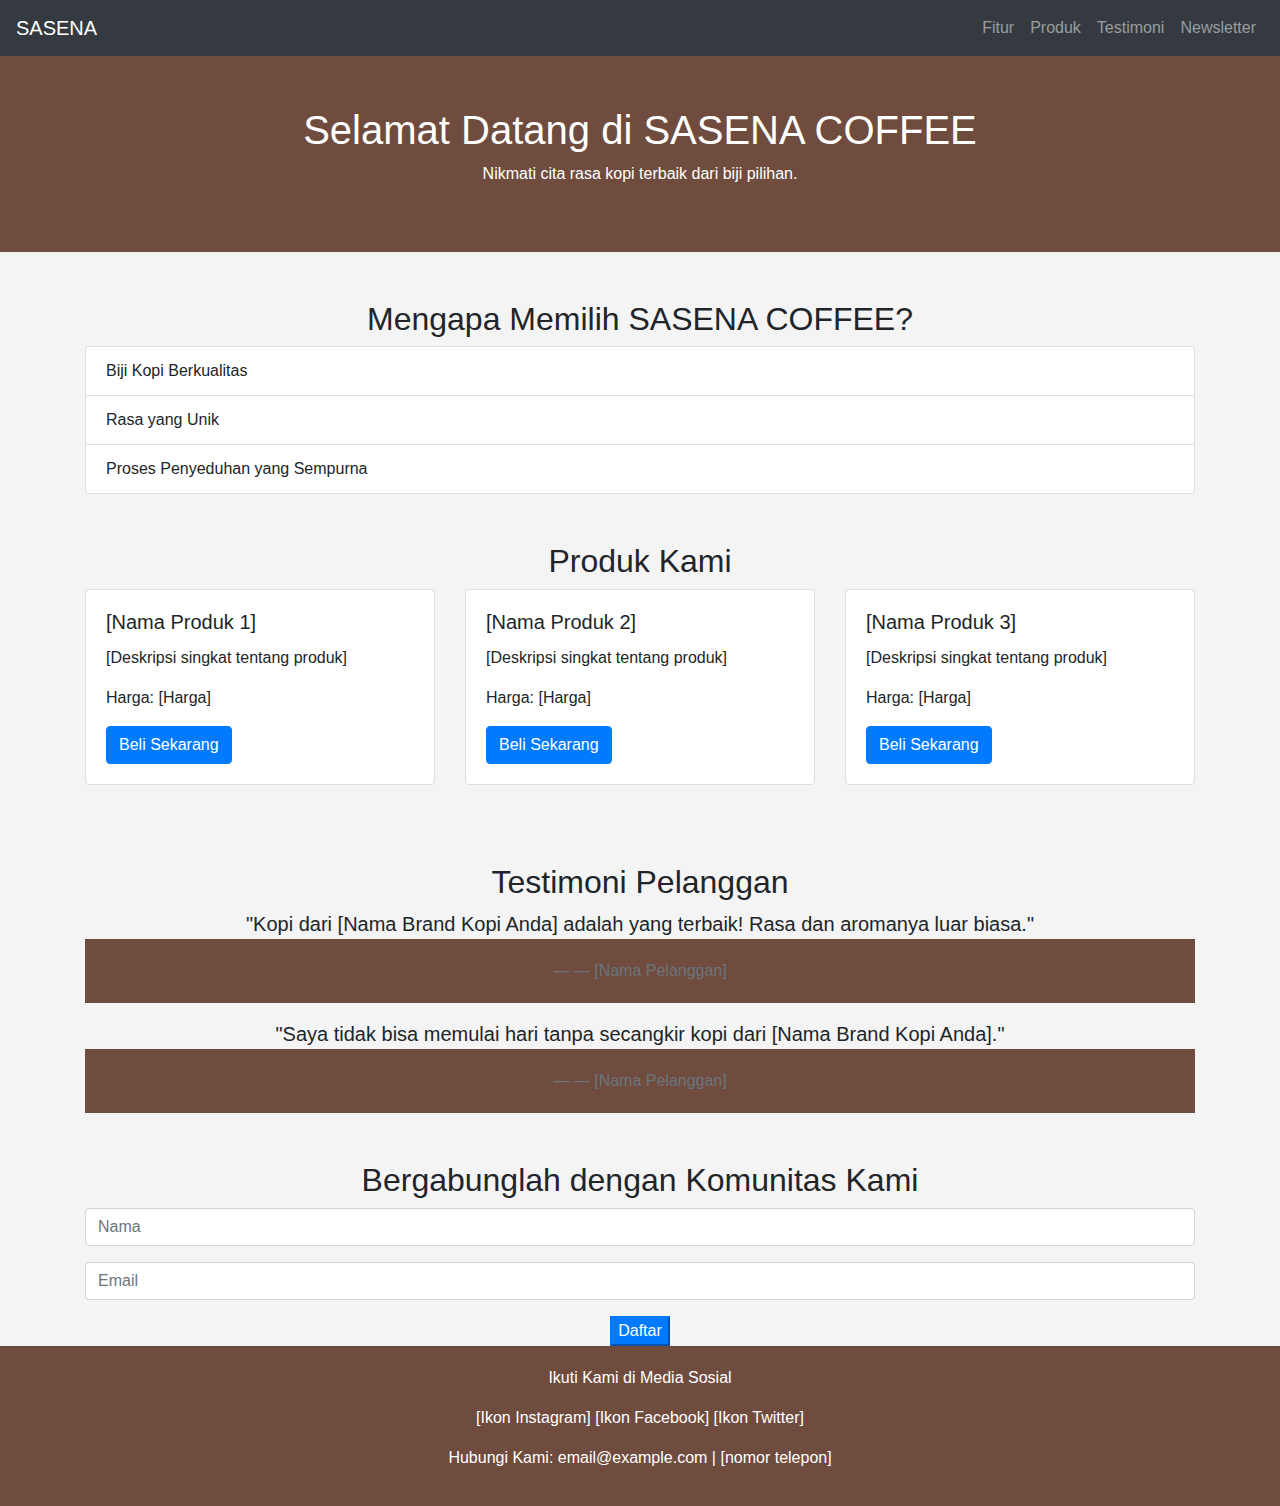
==== index.html @ d5116710 "perbaikan index" ====
<!DOCTYPE html>
<html lang="id">
<head>
    <meta charset="UTF-8">
    <meta name="viewport" content="width=device-width, initial-scale=1.0">
    <title>Landing Page Kopi</title>
    <link rel="stylesheet" href="https://stackpath.bootstrapcdn.com/bootstrap/4.5.2/css/bootstrap.min.css">
    <link rel="stylesheet" href="style.css">
</head>
<body>

    <!-- Navbar -->
    <nav class="navbar navbar-expand-lg navbar-dark bg-dark">
        <a class="navbar-brand" href="#">SASENA</a>
        <button class="navbar-toggler" type="button" data-toggle="collapse" data-target="#navbarNav" aria-controls="navbarNav" aria-expanded="false" aria-label="Toggle navigation">
            <span class="navbar-toggler-icon"></span>
        </button>
        <div class="collapse navbar-collapse" id="navbarNav">
            <ul class="navbar-nav ml-auto">
                <li class="nav-item">
                    <a class="nav-link" href="#features">Fitur</a>
                </li>
                <li class="nav-item">
                    <a class="nav-link" href="#products">Produk</a>
                </li>
                <li class="nav-item">
                    <a class="nav-link" href="#testimonials">Testimoni</a>
                </li>
                <li class="nav-item">
                    <a class="nav-link" href="#newsletter">Newsletter</a>
                </li>
            </ul>
        </div>
    </nav>

    <header class="header">
        <h1>Selamat Datang di SASENA COFFEE</h1>
        <p>Nikmati cita rasa kopi terbaik dari biji pilihan.</p>
    </header>

    <div class="container mt-5">
        <section id="features" class="features">
            <h2 class="text-center">Mengapa Memilih SASENA COFFEE?</h2>
            <ul class="list-group">
                <li class="list-group-item">Biji Kopi Berkualitas</li>
                <li class="list-group-item">Rasa yang Unik</li>
                <li class="list-group-item">Proses Penyeduhan yang Sempurna</li>
            </ul>
        </section>

        <section id="products" class="products mt-5">
            <h2 class="text-center">Produk Kami</h2>
            <div class="row">
                <div class="col-md-4 product">
                    <div class="card">
                        <div class="card-body">
                            <h5 class="card-title">[Nama Produk 1]</h5>
                            <p class="card-text">[Deskripsi singkat tentang produk]</p>
                            <p class="card-text">Harga: [Harga]</p>
                            <a href="#" class="btn btn-primary">Beli Sekarang</a>
                        </div>
                    </div>
                </div>
                <div class="col-md-4 product">
                    <div class="card">
                        <div class="card-body">
                            <h5 class="card-title">[Nama Produk 2]</h5>
                            <p class="card-text">[Deskripsi singkat tentang produk]</p>
                            <p class="card-text">Harga: [Harga]</p>
                            <a href="#" class="btn btn-primary">Beli Sekarang</a>
                        </div>
                    </div>
                </div>
                <div class="col-md-4 product">
                    <div class="card">
                        <div class="card-body">
                            <h5 class="card-title">[Nama Produk 3]</h5>
                            <p class="card-text">[Deskripsi singkat tentang produk]</p>
                            <p class="card-text">Harga: [Harga]</p>
                            <a href="#" class="btn btn-primary">Beli Sekarang</a>
                        </div>
                    </div>
                </div>
            </div>
        </section>

        <section id="test imoni" class="testimonials mt-5">
            <h2 class="text-center">Testimoni Pelanggan</h2>
            <blockquote class="blockquote text-center">
                <p class="mb-0">"Kopi dari [Nama Brand Kopi Anda] adalah yang terbaik! Rasa dan aromanya luar biasa."</p>
                <footer class="blockquote-footer">— [Nama Pelanggan]</footer>
            </blockquote>
            <blockquote class="blockquote text-center">
                <p class="mb-0">"Saya tidak bisa memulai hari tanpa secangkir kopi dari [Nama Brand Kopi Anda]."</p>
                <footer class="blockquote-footer">— [Nama Pelanggan]</footer>
            </blockquote>
        </section>

        <section id="newsletter" class="newsletter mt-5">
            <h2 class="text-center">Bergabunglah dengan Komunitas Kami</h2>
            <form class="text-center">
                <div class="form-group">
                    <input type="text" class="form-control" placeholder="Nama" required>
                </div>
                <div class="form-group">
                    <input type="email" class="form-control" placeholder="Email" required>
                </div>
                <button type="submit" class="Daftar btn-primary">Daftar</button>
            </form>
        </section>
    </div>

    <footer>
        <p>Ikuti Kami di Media Sosial</p>
        <p>[Ikon Instagram] [Ikon Facebook] [Ikon Twitter]</p>
        <p>Hubungi Kami: email@example.com | [nomor telepon]</p>
    </footer>

    <script src="https://code.jquery.com/jquery-3.5.1.slim.min.js"></script>
    <script src="https://cdn.jsdelivr.net/npm/@popperjs/core@2.9.2/dist/umd/popper.min.js"></script>
    <script src="https://stackpath.bootstrapcdn.com/bootstrap/4.5.2/js/bootstrap.min.js"></script>
</body>
</html>
---- style.css ----
body {
    background-color: #f4f4f4;
}
.header {
    background: #6f4c3e;
    color: white;
    padding: 50px 0;
    text-align: center;
}
.product {
    margin-bottom: 30px;
}
footer {
    background: #6f4c3e;
    color: white;
    padding: 20px 0;
    text-align: center;
}
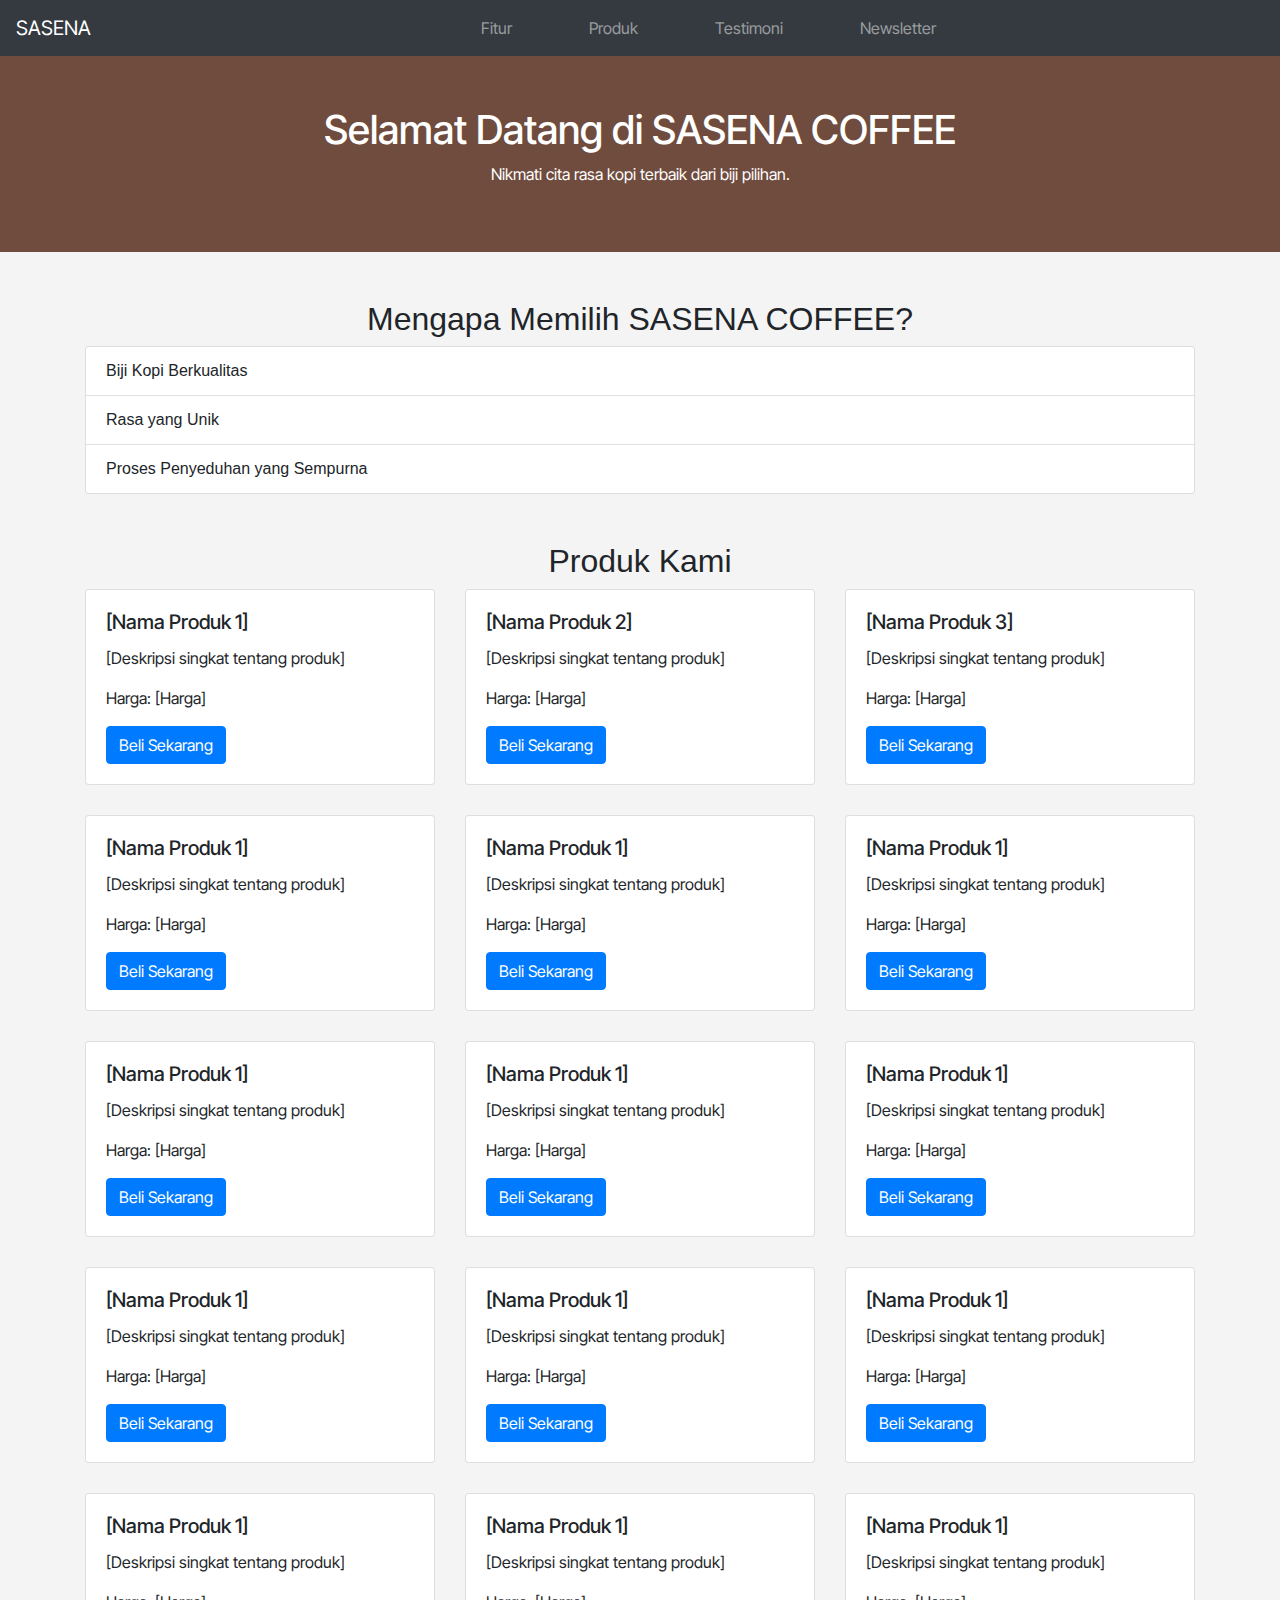
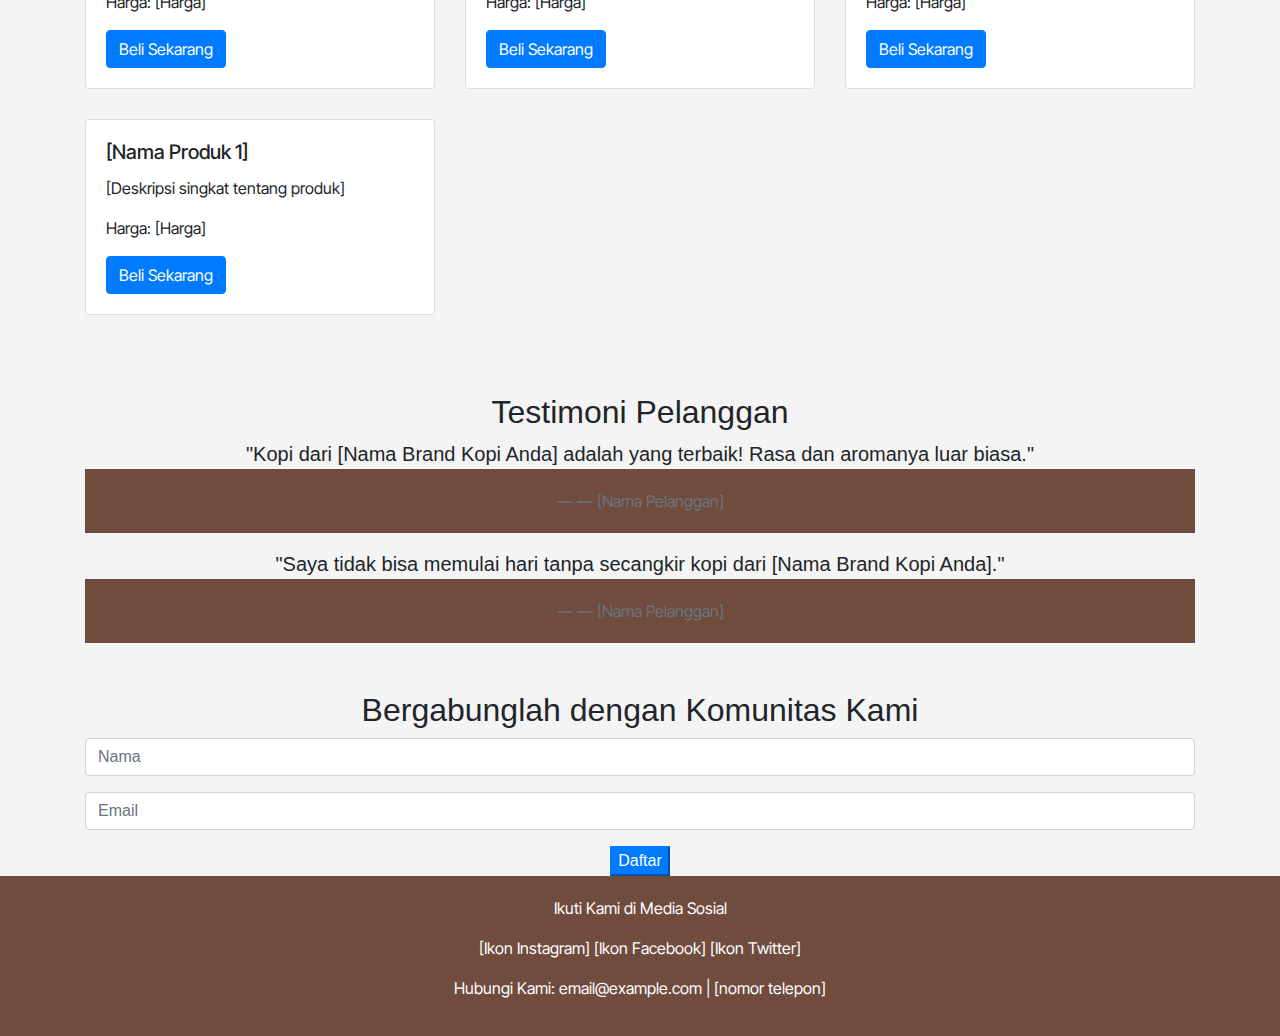
==== commit 576a777a: "update" ====
--- a/index.html
+++ b/index.html
@@ -8,7 +8,8 @@
     <link rel="stylesheet" href="style.css">
 </head>
 <body>
-
+<!-- Test -->
+<!-- cekidot -->
     <!-- Navbar -->
     <nav class="navbar navbar-expand-lg navbar-dark bg-dark">
         <a class="navbar-brand" href="#">SASENA</a>
@@ -24,7 +25,7 @@
                     <a class="nav-link" href="#products">Produk</a>
                 </li>
                 <li class="nav-item">
-                    <a class="nav-link" href="#testimonials">Testimoni</a>
+                    <a class="nav-link" href="#testimoni">Testimoni</a>
                 </li>
                 <li class="nav-item">
                     <a class="nav-link" href="#newsletter">Newsletter</a>
@@ -81,10 +82,140 @@
                         </div>
                     </div>
                 </div>
+                <div class="col-md-4 product">
+                    <div class="card">
+                        <div class="card-body">
+                            <h5 class="card-title">[Nama Produk 1]</h5>
+                            <p class="card-text">[Deskripsi singkat tentang produk]</p>
+                            <p class="card-text">Harga: [Harga]</p>
+                            <a href="#" class="btn btn-primary">Beli Sekarang</a>
+                        </div>
+                    </div>
+                </div>
+                <div class="col-md-4 product">
+                    <div class="card">
+                        <div class="card-body">
+                            <h5 class="card-title">[Nama Produk 1]</h5>
+                            <p class="card-text">[Deskripsi singkat tentang produk]</p>
+                            <p class="card-text">Harga: [Harga]</p>
+                            <a href="#" class="btn btn-primary">Beli Sekarang</a>
+                        </div>
+                    </div>
+                </div>
+                <div class="col-md-4 product">
+                    <div class="card">
+                        <div class="card-body">
+                            <h5 class="card-title">[Nama Produk 1]</h5>
+                            <p class="card-text">[Deskripsi singkat tentang produk]</p>
+                            <p class="card-text">Harga: [Harga]</p>
+                            <a href="#" class="btn btn-primary">Beli Sekarang</a>
+                        </div>
+                    </div>
+                </div>
+                <div class="col-md-4 product">
+                    <div class="card">
+                        <div class="card-body">
+                            <h5 class="card-title">[Nama Produk 1]</h5>
+                            <p class="card-text">[Deskripsi singkat tentang produk]</p>
+                            <p class="card-text">Harga: [Harga]</p>
+                            <a href="#" class="btn btn-primary">Beli Sekarang</a>
+                        </div>
+                    </div>
+                </div>
+                <div class="col-md-4 product">
+                    <div class="card">
+                        <div class="card-body">
+                            <h5 class="card-title">[Nama Produk 1]</h5>
+                            <p class="card-text">[Deskripsi singkat tentang produk]</p>
+                            <p class="card-text">Harga: [Harga]</p>
+                            <a href="#" class="btn btn-primary">Beli Sekarang</a>
+                        </div>
+                    </div>
+                </div>
+                <div class="col-md-4 product">
+                    <div class="card">
+                        <div class="card-body">
+                            <h5 class="card-title">[Nama Produk 1]</h5>
+                            <p class="card-text">[Deskripsi singkat tentang produk]</p>
+                            <p class="card-text">Harga: [Harga]</p>
+                            <a href="#" class="btn btn-primary">Beli Sekarang</a>
+                        </div>
+                    </div>
+                </div>
+                <div class="col-md-4 product">
+                    <div class="card">
+                        <div class="card-body">
+                            <h5 class="card-title">[Nama Produk 1]</h5>
+                            <p class="card-text">[Deskripsi singkat tentang produk]</p>
+                            <p class="card-text">Harga: [Harga]</p>
+                            <a href="#" class="btn btn-primary">Beli Sekarang</a>
+                        </div>
+                    </div>
+                </div>
+                <div class="col-md-4 product">
+                    <div class="card">
+                        <div class="card-body">
+                            <h5 class="card-title">[Nama Produk 1]</h5>
+                            <p class="card-text">[Deskripsi singkat tentang produk]</p>
+                            <p class="card-text">Harga: [Harga]</p>
+                            <a href="#" class="btn btn-primary">Beli Sekarang</a>
+                        </div>
+                    </div>
+                </div>
+                <div class="col-md-4 product">
+                    <div class="card">
+                        <div class="card-body">
+                            <h5 class="card-title">[Nama Produk 1]</h5>
+                            <p class="card-text">[Deskripsi singkat tentang produk]</p>
+                            <p class="card-text">Harga: [Harga]</p>
+                            <a href="#" class="btn btn-primary">Beli Sekarang</a>
+                        </div>
+                    </div>
+                </div>
+                <div class="col-md-4 product">
+                    <div class="card">
+                        <div class="card-body">
+                            <h5 class="card-title">[Nama Produk 1]</h5>
+                            <p class="card-text">[Deskripsi singkat tentang produk]</p>
+                            <p class="card-text">Harga: [Harga]</p>
+                            <a href="#" class="btn btn-primary">Beli Sekarang</a>
+                        </div>
+                    </div>
+                </div>
+                <div class="col-md-4 product">
+                    <div class="card">
+                        <div class="card-body">
+                            <h5 class="card-title">[Nama Produk 1]</h5>
+                            <p class="card-text">[Deskripsi singkat tentang produk]</p>
+                            <p class="card-text">Harga: [Harga]</p>
+                            <a href="#" class="btn btn-primary">Beli Sekarang</a>
+                        </div>
+                    </div>
+                </div>
+                <div class="col-md-4 product">
+                    <div class="card">
+                        <div class="card-body">
+                            <h5 class="card-title">[Nama Produk 1]</h5>
+                            <p class="card-text">[Deskripsi singkat tentang produk]</p>
+                            <p class="card-text">Harga: [Harga]</p>
+                            <a href="#" class="btn btn-primary">Beli Sekarang</a>
+                        </div>
+                    </div>
+                </div>
+                <div class="col-md-4 product">
+                    <div class="card">
+                        <div class="card-body">
+                            <h5 class="card-title">[Nama Produk 1]</h5>
+                            <p class="card-text">[Deskripsi singkat tentang produk]</p>
+                            <p class="card-text">Harga: [Harga]</p>
+                            <a href="#" class="btn btn-primary">Beli Sekarang</a>
+                        </div>
+                    </div>
+                </div>
             </div>
         </section>
 
-        <section id="test imoni" class="testimonials mt-5">
+        <section id="testimoni" class="testimonials mt-5">
             <h2 class="text-center">Testimoni Pelanggan</h2>
             <blockquote class="blockquote text-center">
                 <p class="mb-0">"Kopi dari [Nama Brand Kopi Anda] adalah yang terbaik! Rasa dan aromanya luar biasa."</p>
--- a/style.css
+++ b/style.css
@@ -1,18 +1,69 @@
+@import url('https://fonts.googleapis.com/css2?family=Anton&family=Bebas+Neue&family=Inter+Tight:ital,wght@0,100..900;1,100..900&display=swap');
+
 body {
     background-color: #f4f4f4;
 }
+/* navbar */
+#navbar-color{
+    background-color: rgba(238,224,208);
+ }
+ .navbar-brand {
+    font-family: "Inter Tight", serif;
+  font-optical-sizing: auto;
+  font-weight: <weight>;
+  font-style: normal;
+ }
+ .navbar-nav {
+    margin: auto;
+    display: fixed;
+    align-items: center;
+    gap: 1rem;
+    list-style: none;
+    transition: left 0.3s;
+
+}
+.nav-link {
+    margin-left: 45px;
+    color: #6f4c3e;
+    transition: .1s ease;
+    cursor: pointer;
+    font-family: "Inter Tight", serif;
+  font-optical-sizing: auto;
+  font-weight: <weight>;
+  font-style: normal;
+    
+}
+.nav-link:hover {
+    color: #6f4c3e;
+    border-right:4px solid #6f4c3e;
+    border-left:4px solid #6f4c3e;
+    border-radius: 15px;
+}
+
 .header {
     background: #6f4c3e;
     color: white;
     padding: 50px 0;
     text-align: center;
+    font-family: "Inter Tight", serif;
+  font-optical-sizing: auto;
+  font-weight: <weight>;
+  font-style: normal;
 }
 .product {
     margin-bottom: 30px;
+    font-family: "Inter Tight", serif;
+  font-optical-sizing: auto;
+  font-weight: <weight>;
+  font-style: normal;
 }
 footer {
     background: #6f4c3e;
     color: white;
     padding: 20px 0;
     text-align: center;
+    font-family: "Inter Tight", serif;
+  font-optical-sizing: auto;
+  font-weight: <weight>;
+  font-style: normal;
 }
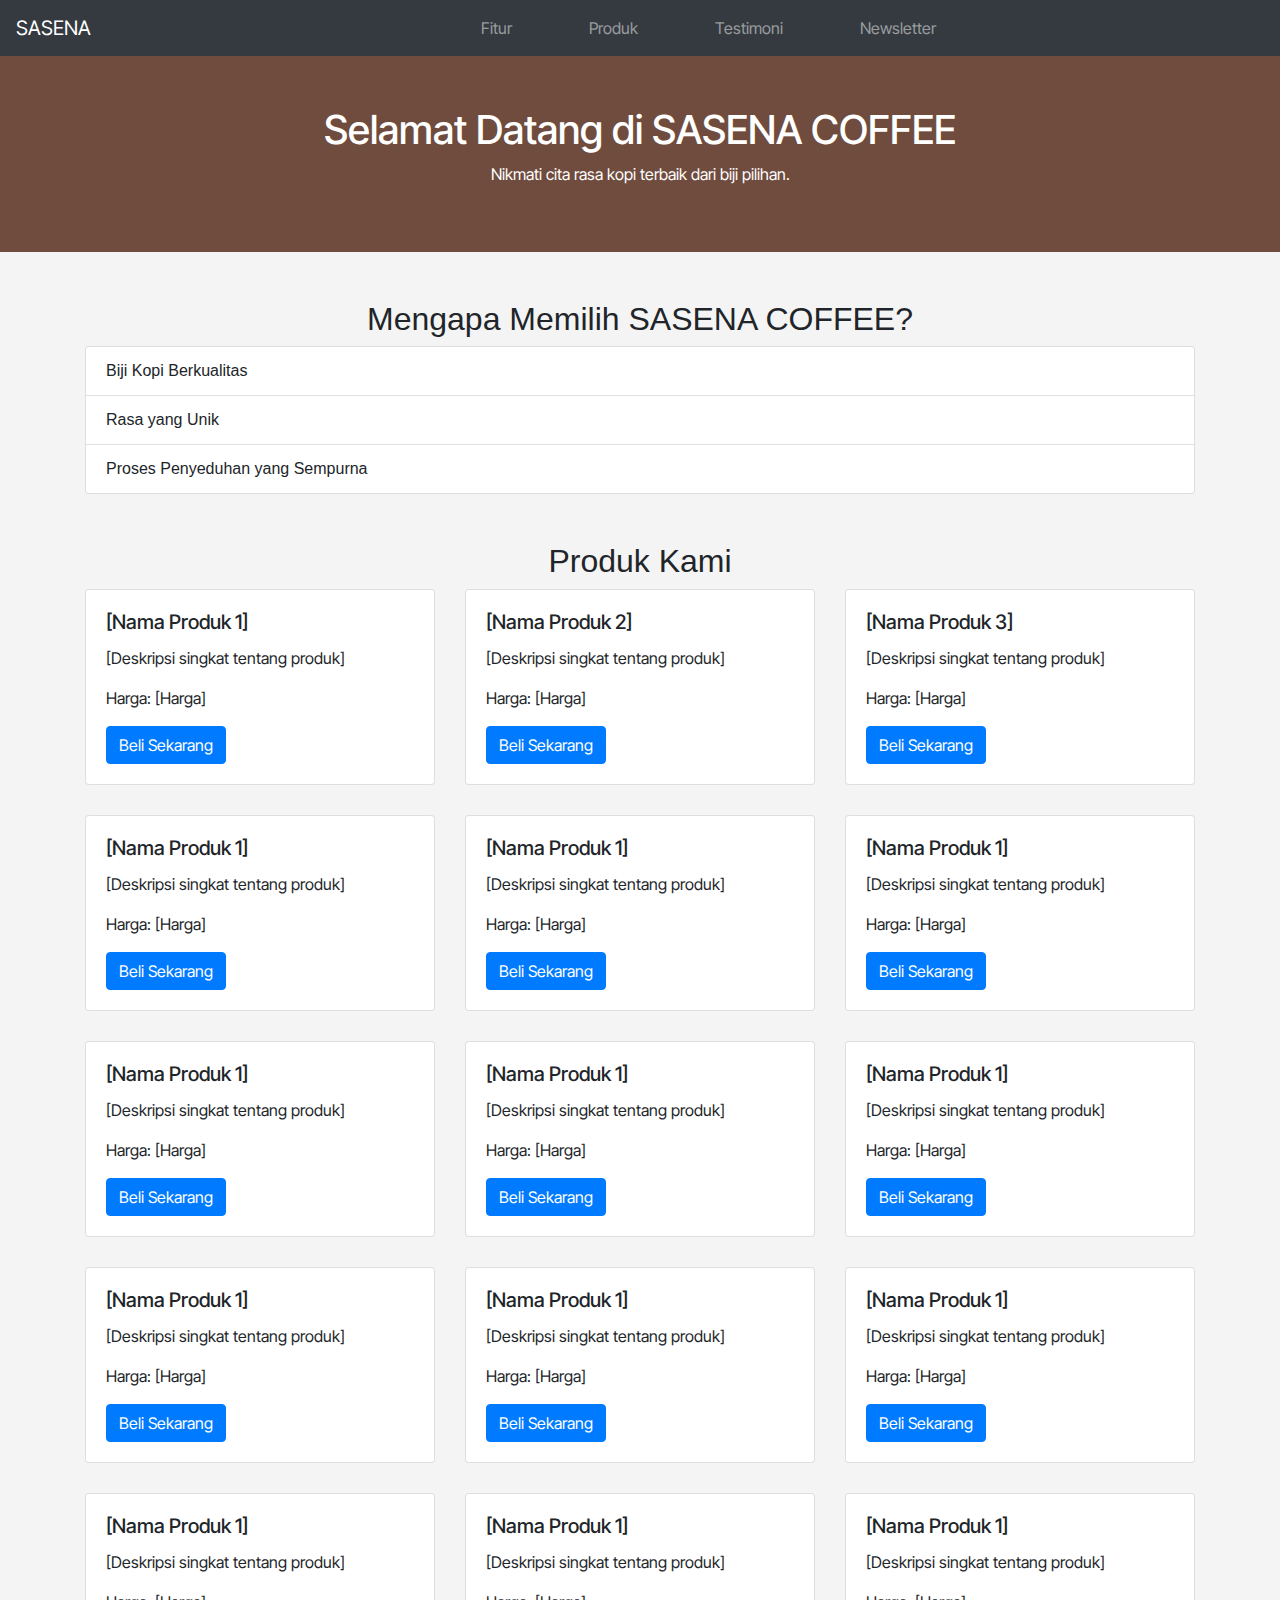
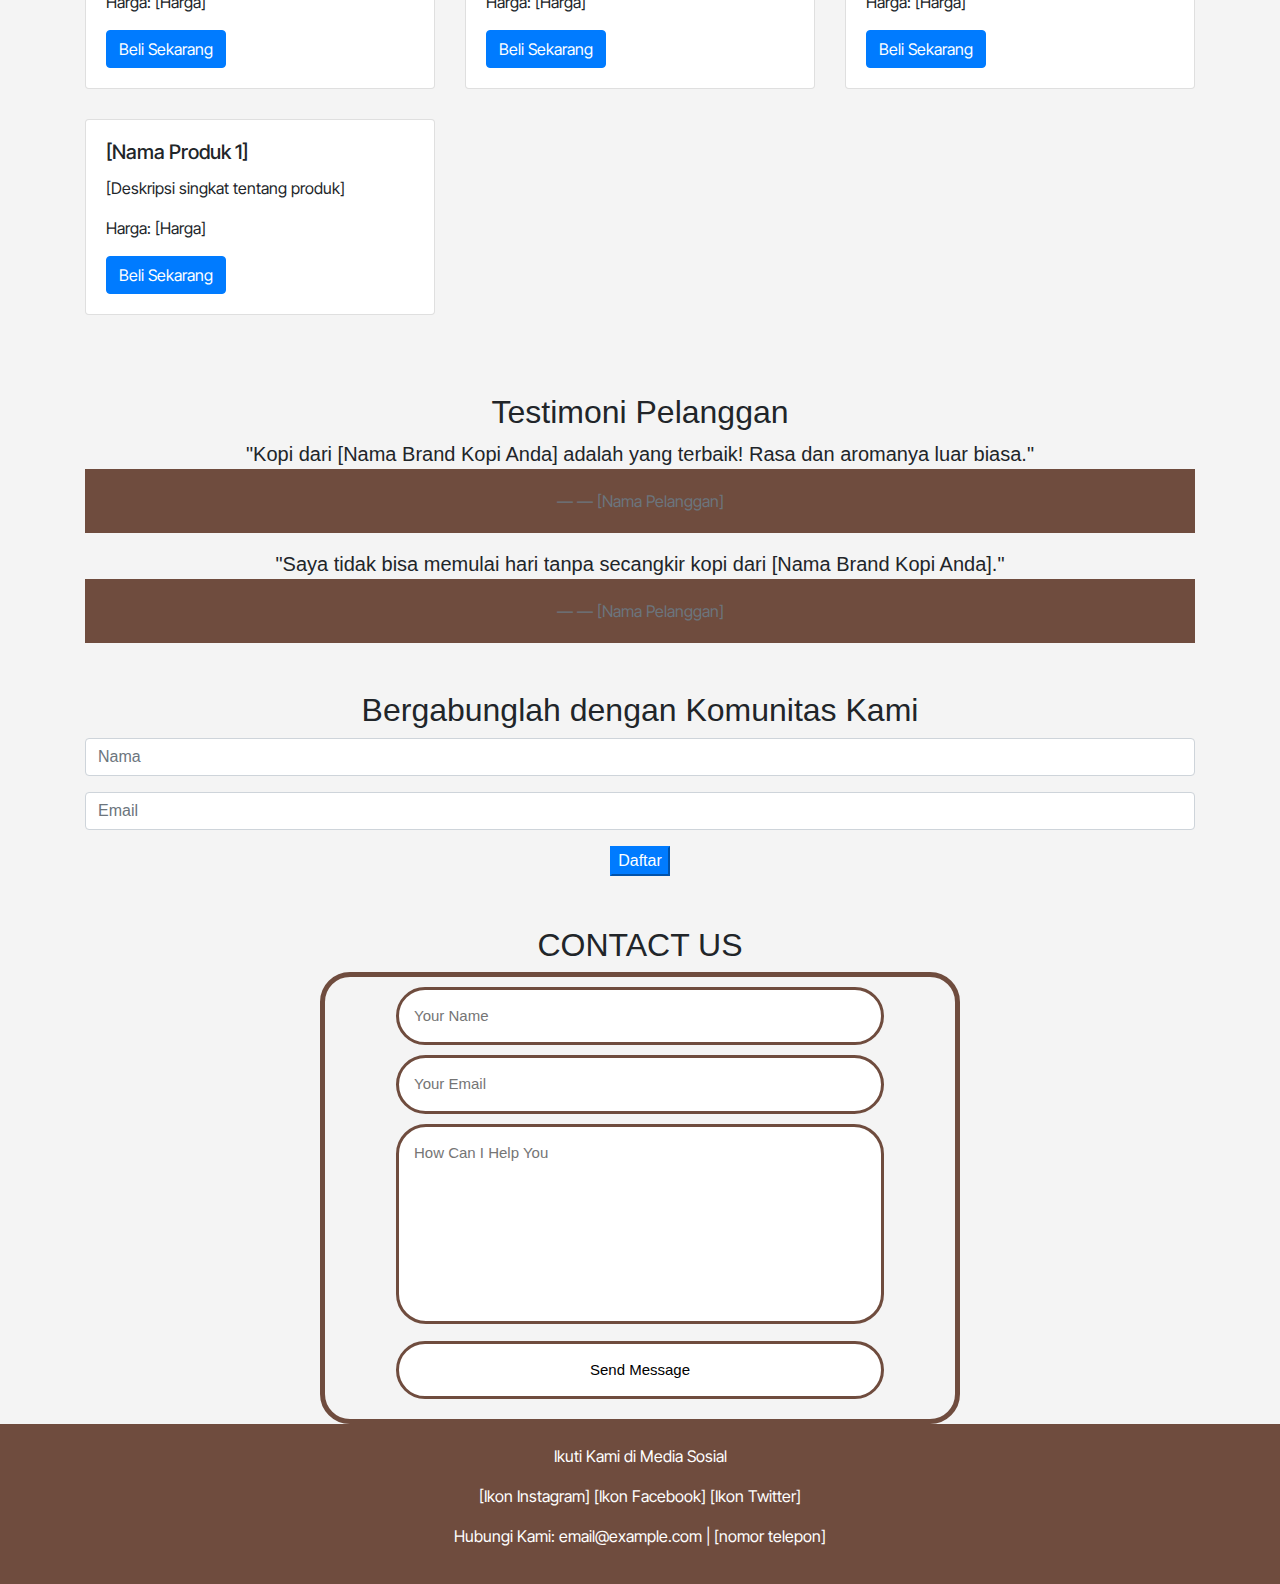
==== commit d6100d20: "update" ====
--- a/index.html
+++ b/index.html
@@ -241,6 +241,21 @@
         </section>
     </div>
 
+    <section id="contact" >
+        <div class="contact">
+            <h2>CONTACT US</h2>
+        </div>
+            <div class="contact-form">
+                <form action="" class="text-center">
+                    <input type="name" placeholder="Your Name" required>
+                    <input type="email" placeholder="Your Email" required>
+                    <textarea name="" id="" cols="35" rows="10" placeholder="How Can I Help You" required></textarea>
+                    <input type="submit" value="Send Message" class="submit" require>
+                </form>
+            </div>
+        </div>
+    </section>
+
     <footer>
         <p>Ikuti Kami di Media Sosial</p>
         <p>[Ikon Instagram] [Ikon Facebook] [Ikon Twitter]</p>
--- a/style.css
+++ b/style.css
@@ -20,6 +20,7 @@
     gap: 1rem;
     list-style: none;
     transition: left 0.3s;
+    margin-left: 20px;
 
 }
 .nav-link {
@@ -35,10 +36,11 @@
 }
 .nav-link:hover {
     color: #6f4c3e;
-    border-right:4px solid #6f4c3e;
-    border-left:4px solid #6f4c3e;
-    border-radius: 15px;
+    border:4px solid #6f4c3e;
+    /* border-left:4px solid #6f4c3e; */
+    border-radius: 20px;
 }
+/* navbar end */
 
 .header {
     background: #6f4c3e;
@@ -57,6 +59,57 @@
   font-weight: <weight>;
   font-style: normal;
 }
+
+/* contact */ 
+.contact {
+  display: flex;
+  flex-direction: row;
+  justify-content: center;
+  margin-top: 50px;
+  padding-bottom: -50px;
+  padding-top: -50px;
+}
+.contact-form form {
+  position: relative;
+  width: 50%;
+  border: 5px solid #6f4c3e;
+  border-radius: 30px;
+  margin: auto;
+  padding: 10px;
+}
+.contact-form form input, form textarea {
+  width: 80%;
+  padding: 15px;
+  background: white;
+  color: black;
+  border: 3px solid #6f4c3e;
+  outline: none;
+  font-size: 15px;
+  border-radius: 30px;
+  margin-bottom: 10px;
+}
+.contact-form textarea {
+  resize: none;
+  height: 200px;
+}
+.contact-form input .submit {
+  width: 160px;
+  height: 60px;
+  background: transparent;
+  border: 3px solid #6f4c3e;
+  border-radius: 30px;
+  transition: 0.5s ease;
+  cursor: pointer;
+}
+.contact-form .submit:hover {
+  background-color: #6f4c3e;
+  color: white;
+}
+iframe {
+  margin-top: 30px;
+}
+/* contact end */
+
 footer {
     background: #6f4c3e;
     color: white;
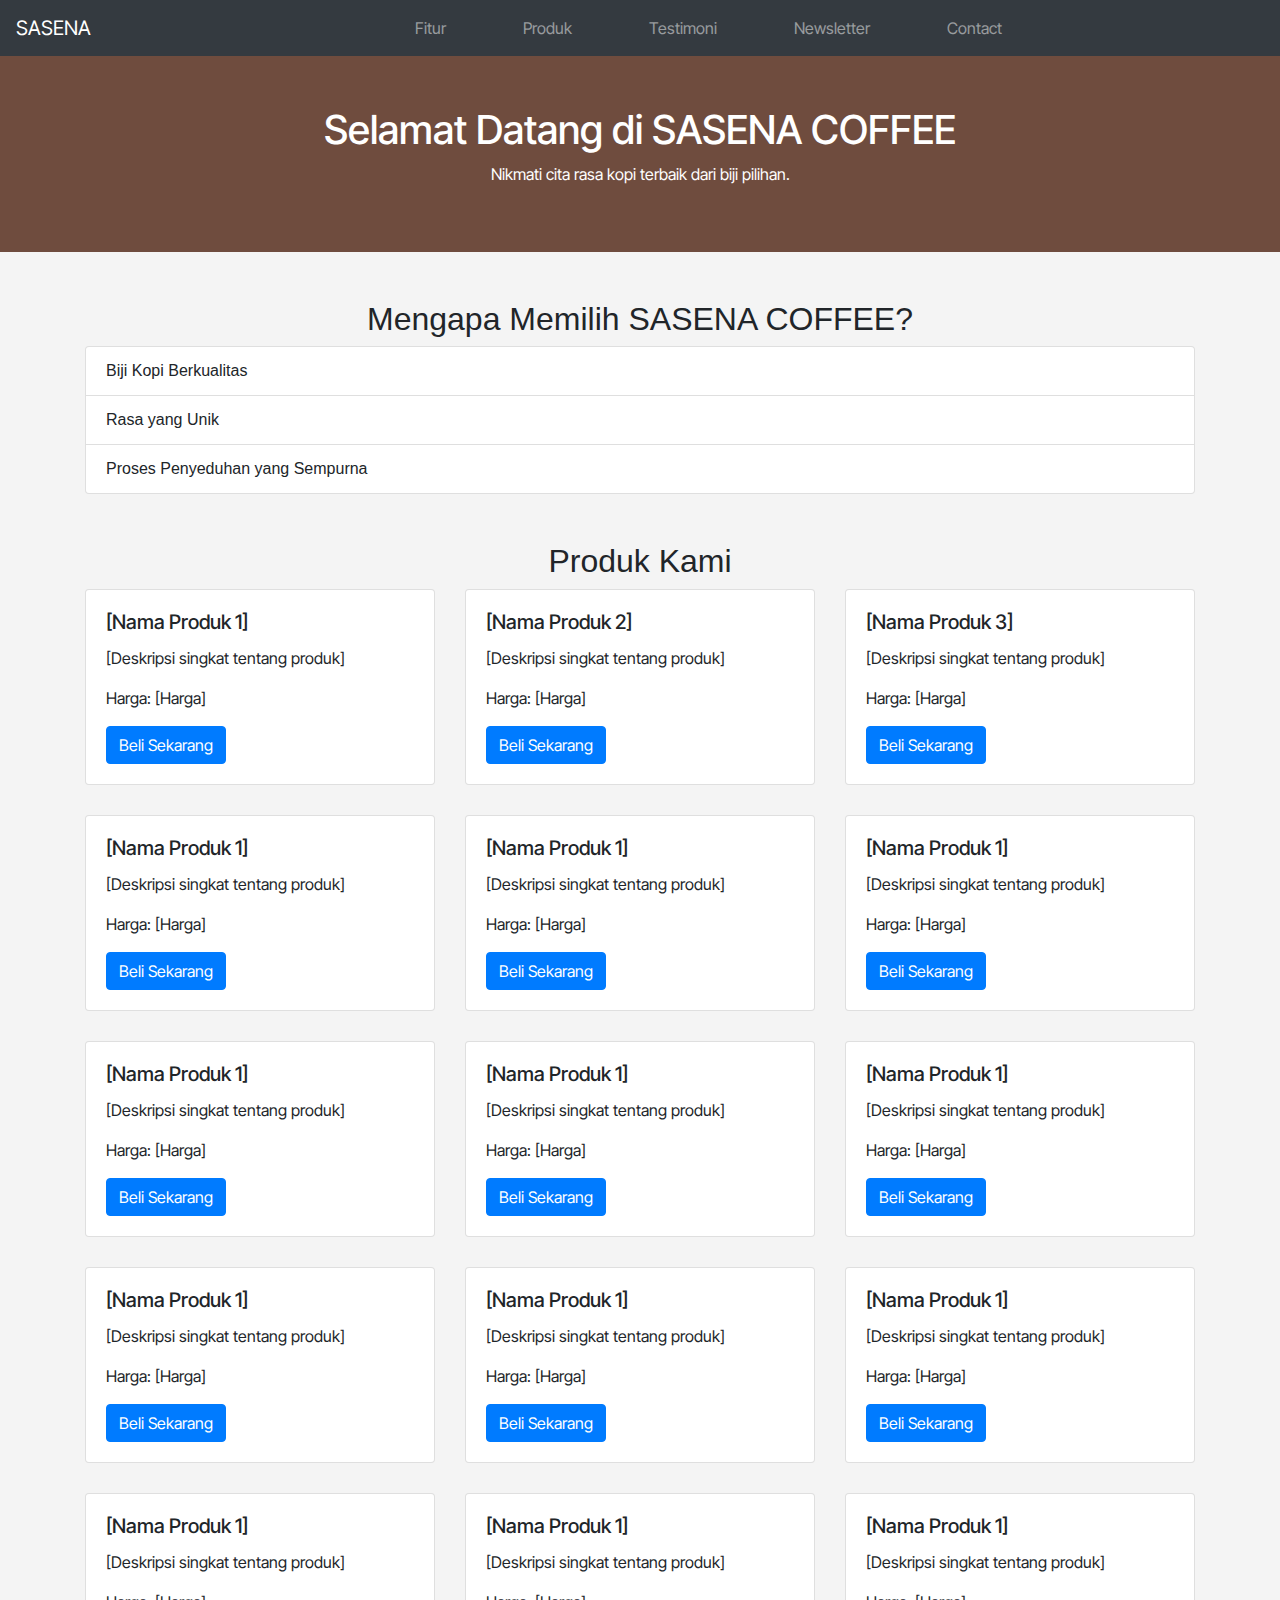
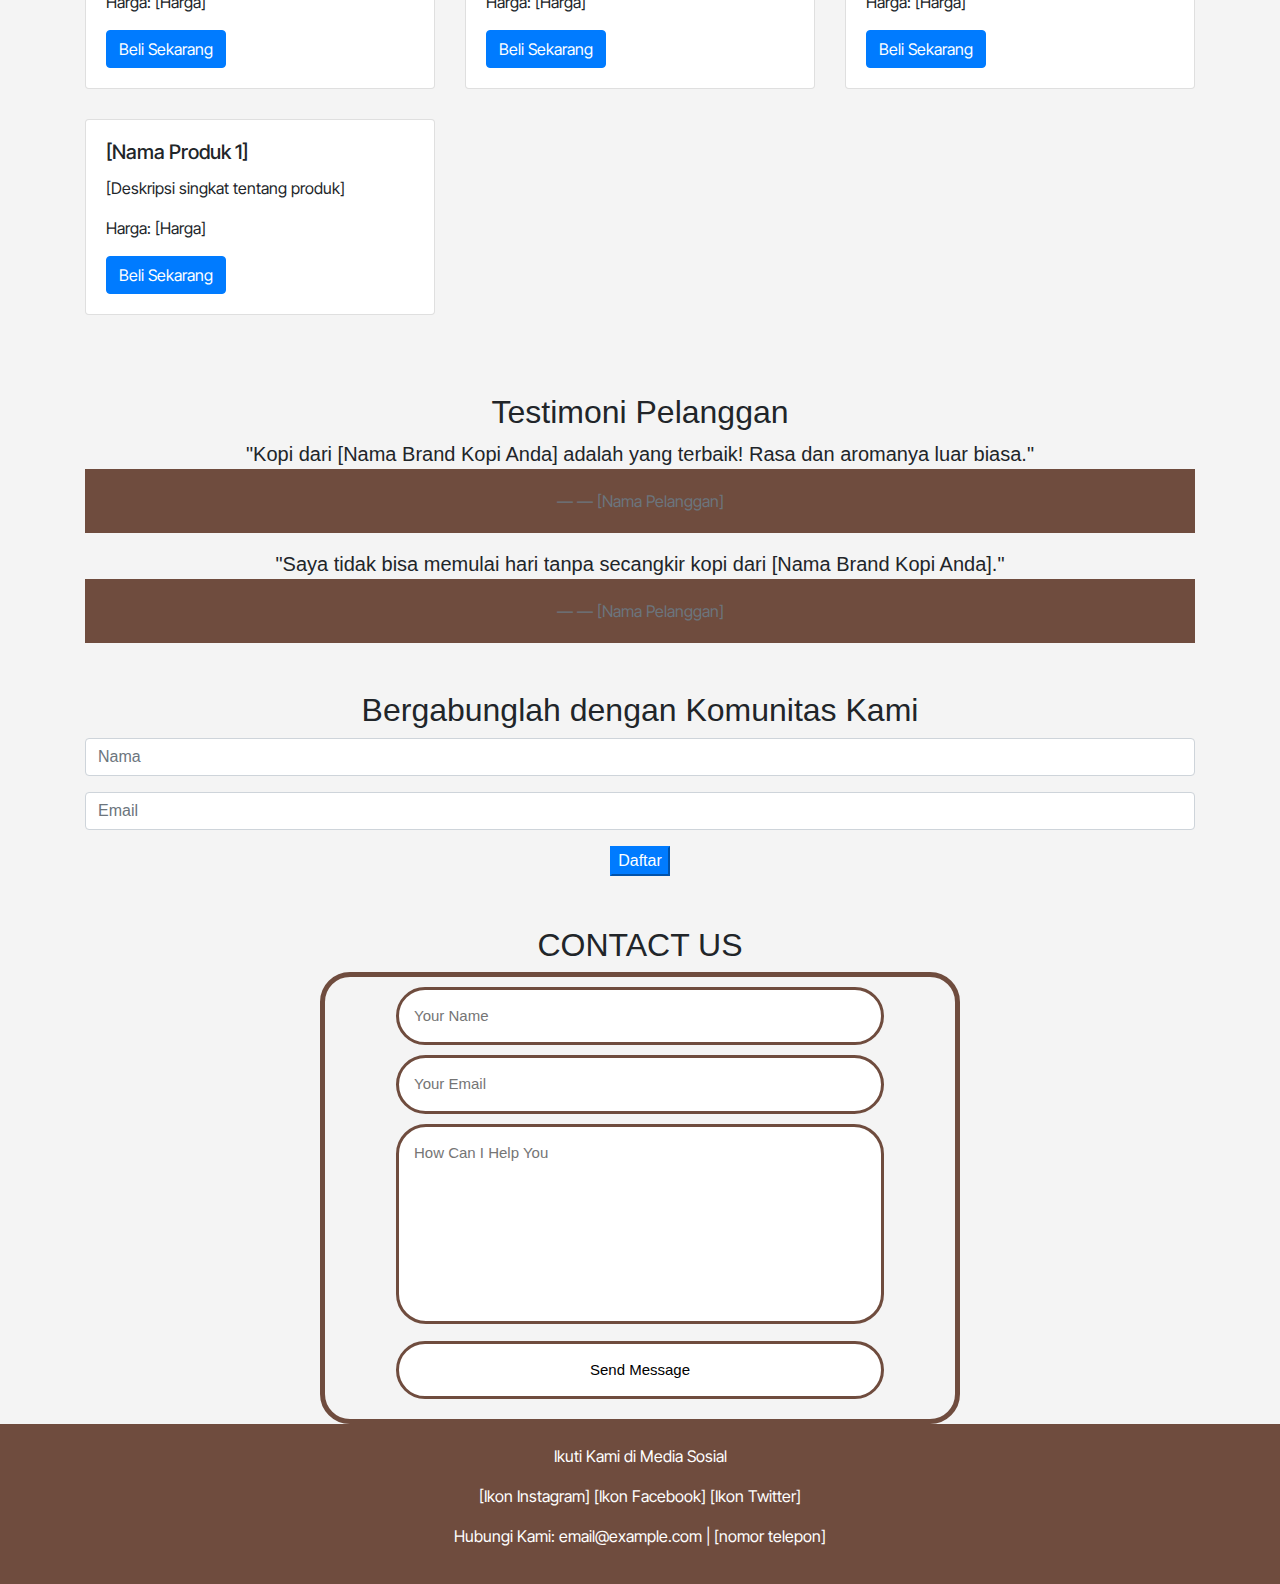
==== commit e59a3afd: "update" ====
--- a/index.html
+++ b/index.html
@@ -30,6 +30,9 @@
                 <li class="nav-item">
                     <a class="nav-link" href="#newsletter">Newsletter</a>
                 </li>
+                <li class="nav-item">
+                    <a class="nav-link" href="#contact">Contact</a>
+                </li>
             </ul>
         </div>
     </nav>
